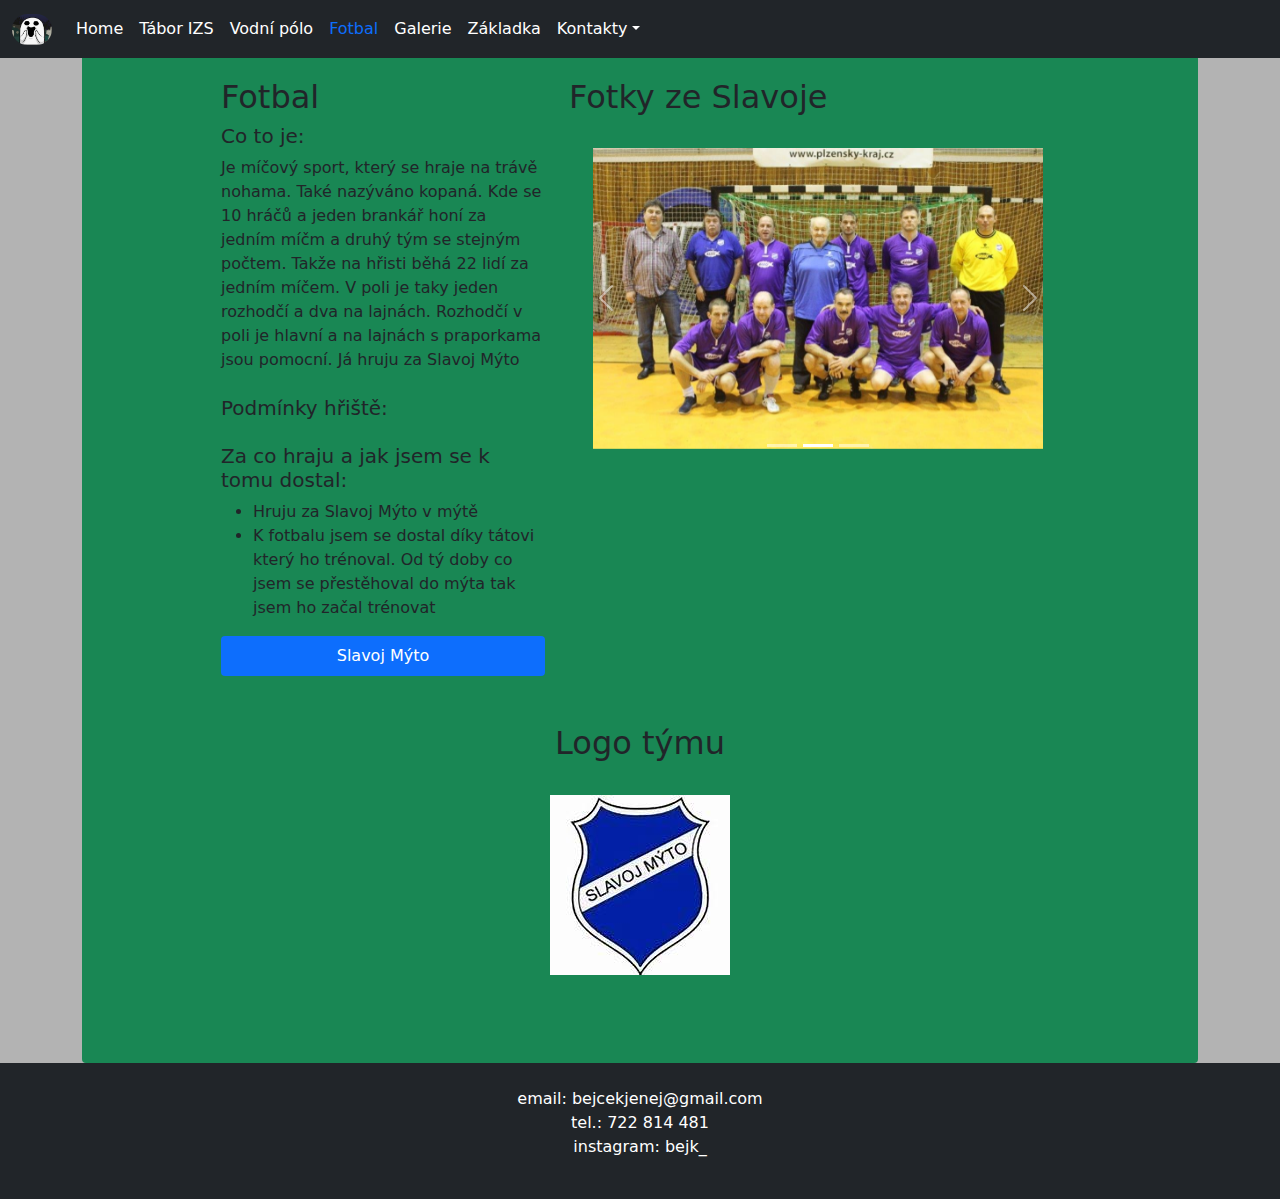
==== page/Fotbal.html @ 277a1778 "uplode web" ====
<!DOCTYPE html>
<html lang="en">
<head>
    <meta charset="UTF-8">
    <meta http-equiv="X-UA-Compatible" content="IE=edge">
    <meta name="viewport" content="width=device-width, initial-scale=1.0">
    <link href="../css/bootstrap.min.css" rel="stylesheet">
  <script src="../js/bootstrap.bundle.min.js"></script>
  <link rel="stylesheet" href="../css/pomoc.css">
</head>
<body>
    
  <nav class="navbar navbar-expand-sm bg-warning navbra-dark" style="height: 30px;">
    <div class="container-fluid">
      <ul class="navbar-nav mx-auto">
        <li class="nav-item">
          <p>Made: Lukáš Bejček</p>
        </li>
      </ul>
    </div>
  </nav>

   
  
  
  <nav class="navbar navbar-expand-sm bg-dark navbra-dark fixed-top">
    <div class="container-fluid">
        <a href="https://curiositiesfromtheworld.blogspot.com/2014/08/random-facts-about-ghosts.html" class="navbar-brand">
            <img src="../img/profil.png" alt="avatar" style="width:40px;" class="rounded-pill">
        </a>
        <button class="navbar-toggler" type="button" data-bs-toggle="collapse" data-bs-target="#collapsibleNavbar">
            <span class="navbar-toggler-icon"></span>
        </button>
        <div class="collapse navbar-collapse " id="collapsibleNavbar">
            <ul class="navbar-nav">
                <li class="nav-item">
                    <a href="../index.html" class="nav-link text-white">Home</a>
                </li>
                <li class="nav-item">
                    <a href="./Tabor_IZS.html" class="nav-link text-white">Tábor IZS</a>
                </li>
                <li class="nav-item">
                    <a href="./Water_Polo.html" class="nav-link text-white">Vodní pólo</a>
                </li>
                <li class="nav-item">
                    <a href="./Fotbal.html" class="nav-link active">Fotbal</a>
                </li>
                <li class="nav-item">
                    <a href="./Galerie.html" class="nav-link text-white">Galerie</a>
                </li>
                <li class="nav-item">
                    <a href="./zs.html" class="nav-link text-white">Základka</a>
                </li>
              
                <li class="nav-item dropdown">
                        <a class="nav-link dropdown-toggle text-white" href="#" role="button" data-bs-toggle="dropdown">Kontakty</a>
                    <ul class="dropdown-menu">
                        <li><a class="dropdown-item" href="#">email</a></li>
                        <li><a class="dropdown-item" href="#">Tel.</a></li>
                        <li><a class="dropdown-item" href="#">instagram</a></li>
                    </ul>
                </li>
            </ul>
        </div>
    </div>
  </nav>
  
    <div class="container mt-0">
      <div class="p-5 bg-success text-dark rounded">
        <div class="row">
          <div class="col p-3"></div>
          <div class="col-sm-4">
            <h2>Fotbal</h2>
            <h5>Co to je:</h5>
            <div class=""></div>
            <p>  Je míčový sport, který se hraje na trávě nohama. Také nazýváno kopaná. Kde se 10 hráčů a jeden brankář honí za jedním míčm a druhý tým se stejným počtem. Takže na hřisti běhá 22 lidí 
              za jedním míčem. V poli je taky jeden rozhodčí a dva na lajnách. Rozhodčí v poli je hlavní a na lajnách s praporkama jsou pomocní. Já hruju za Slavoj Mýto
              </p>
            
              <h5 class="mt-4">Podmínky hřiště:</h5>
            <p>
              
            </p>
            <h5 class="mt-4">Za co hraju a jak jsem se k tomu dostal:</h5>
              <ul>
                <li>Hruju za Slavoj Mýto v mýtě</li>
                <li> K fotbalu jsem se dostal díky tátovi který ho trénoval. Od tý doby co jsem se přestěhoval do mýta tak jsem ho začal trénovat</li>
              </ul>
            
            <ul class="nav nav-pills flex-column">
              <li class="nav-item">
                <a class="nav-link active text-center" href="http://slavojmyto.cz/">Slavoj Mýto</a>
              </li>
            </ul>
            <hr class="d-sm-none">
          </div>
          <div class="col-sm-6">
            <h2>Fotky ze Slavoje</h2>
            <div>
              
              <div id="#ft" class="carousel slide col p-4" data-bs-ride="carousel">
  
                <div class="carousel-indicators">
                  <button type="button" data-bs-target="#ft" data-bs-slide-to="0" ></button>
                  <button type="button" data-bs-target="#ft" data-bs-slide-to="1" class="active"></button>
                  <button type="button" data-bs-target="#ft" data-bs-slide-to="2"></button>
                </div>
  
                <div class="carousel-inner">
                  <div class="carousel-item ">
                    <img src="../img/sl_f.jpg" alt="" class="d-block" style="width:100%">
                  </div>
                  <div class="carousel-item active">
                    <img src="../img/sl_f3.jpg" alt="" class="d-block" style="width: 100%">
                  </div>
                  <div class="carousel-item">
                    <img src="../img/sl_f2.jpg" alt="" class="d-block" style="width:100%">
                  </div>
                </div>
  
                <button class="carousel-control-prev" type="button" data-bs-target="#ft" data-bs-slide="prev">
                  <span class="carousel-control-prev-icon"></span>
                </button>
                <button class="carousel-control-next" type="button" data-bs-target="#ft" data-bs-slide="next">
                  <span class="carousel-control-next-icon"></span>
                </button>
            </div>
          </div>
      </div>
       
    
          <div class="col  x"></div>
          <h2 class="mt-5 text-center">Logo týmu</h2>
            <div class="col p-4 text-center"><img src="../img/sl.jfif" alt=""></div>
            <p></p>
        </div>
      
      </div>
   
      </div>

        <div class=" p-4 bg-dark text-white text-center">
          <p>
            email: bejcekjenej@gmail.com<br>
            tel.: 722 814 481<br>
            instagram: bejk_
          </p>
        </div>
      

</body>
</html>
---- css/pomoc.css ----
body{
    background-color: #b3b3b3;
}

h1 {
    background-color: black;
    color: aliceblue;
}
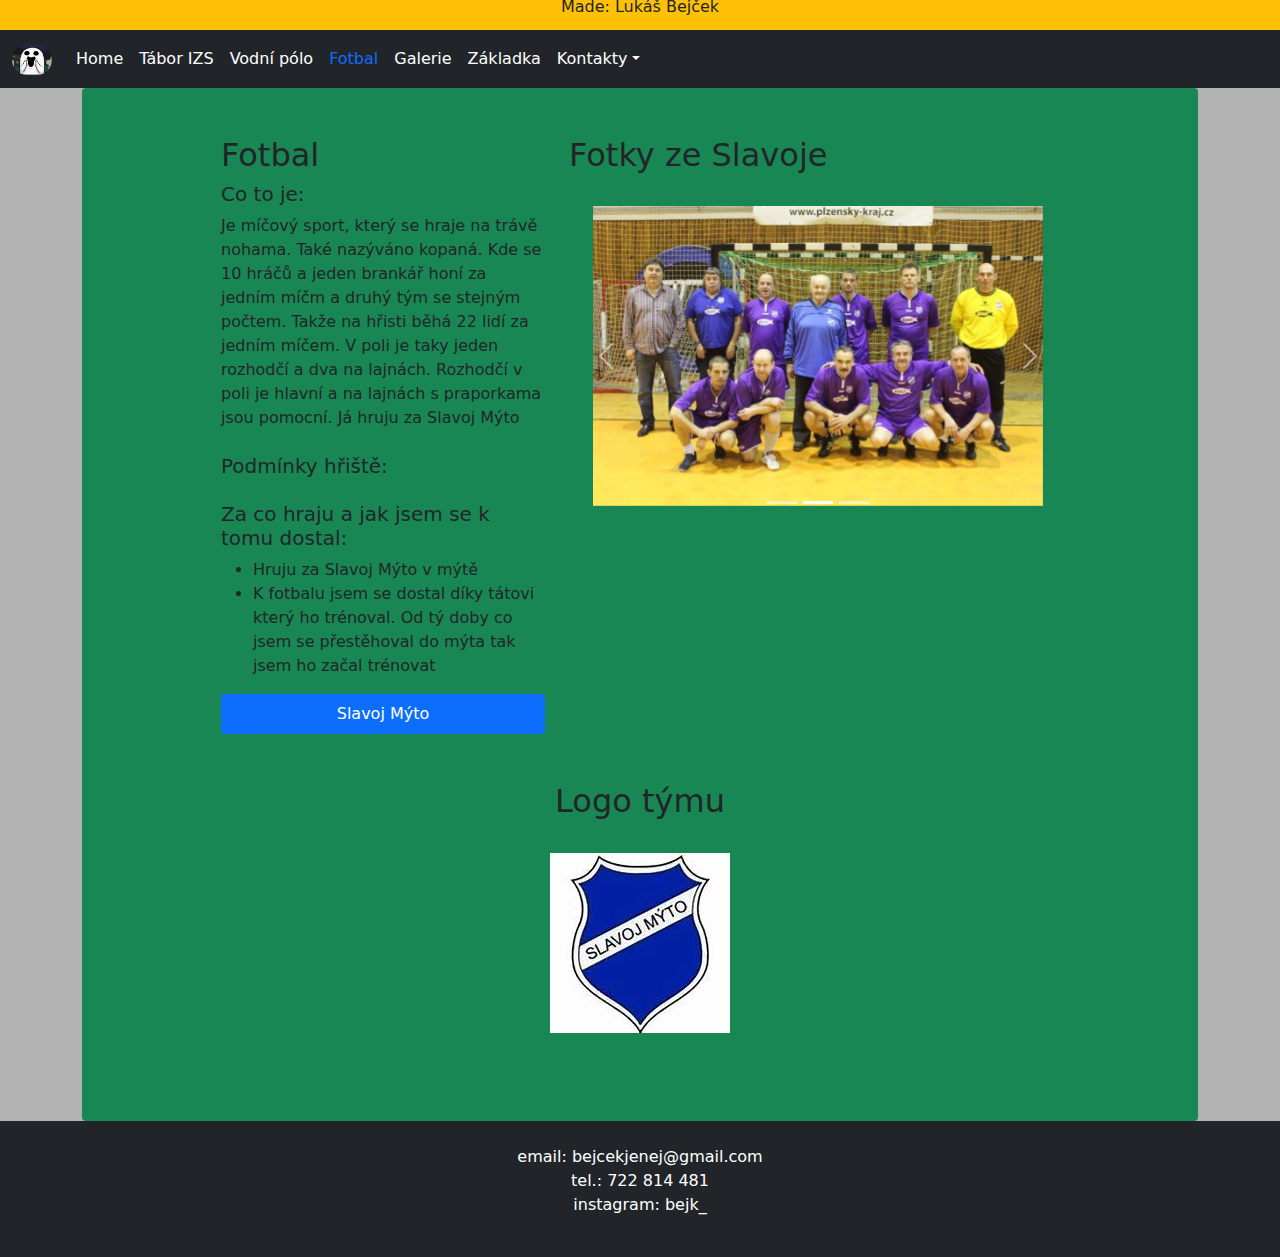
==== commit 514ac392: "Update Fotbal.html" ====
--- a/page/Fotbal.html
+++ b/page/Fotbal.html
@@ -23,7 +23,7 @@
    
   
   
-  <nav class="navbar navbar-expand-sm bg-dark navbra-dark fixed-top">
+  <nav class="navbar navbar-expand-sm bg-dark navbra-dark sticky-top">
     <div class="container-fluid">
         <a href="https://curiositiesfromtheworld.blogspot.com/2014/08/random-facts-about-ghosts.html" class="navbar-brand">
             <img src="../img/profil.png" alt="avatar" style="width:40px;" class="rounded-pill">
@@ -149,4 +149,4 @@
       
 
 </body>
-</html>+</html>
